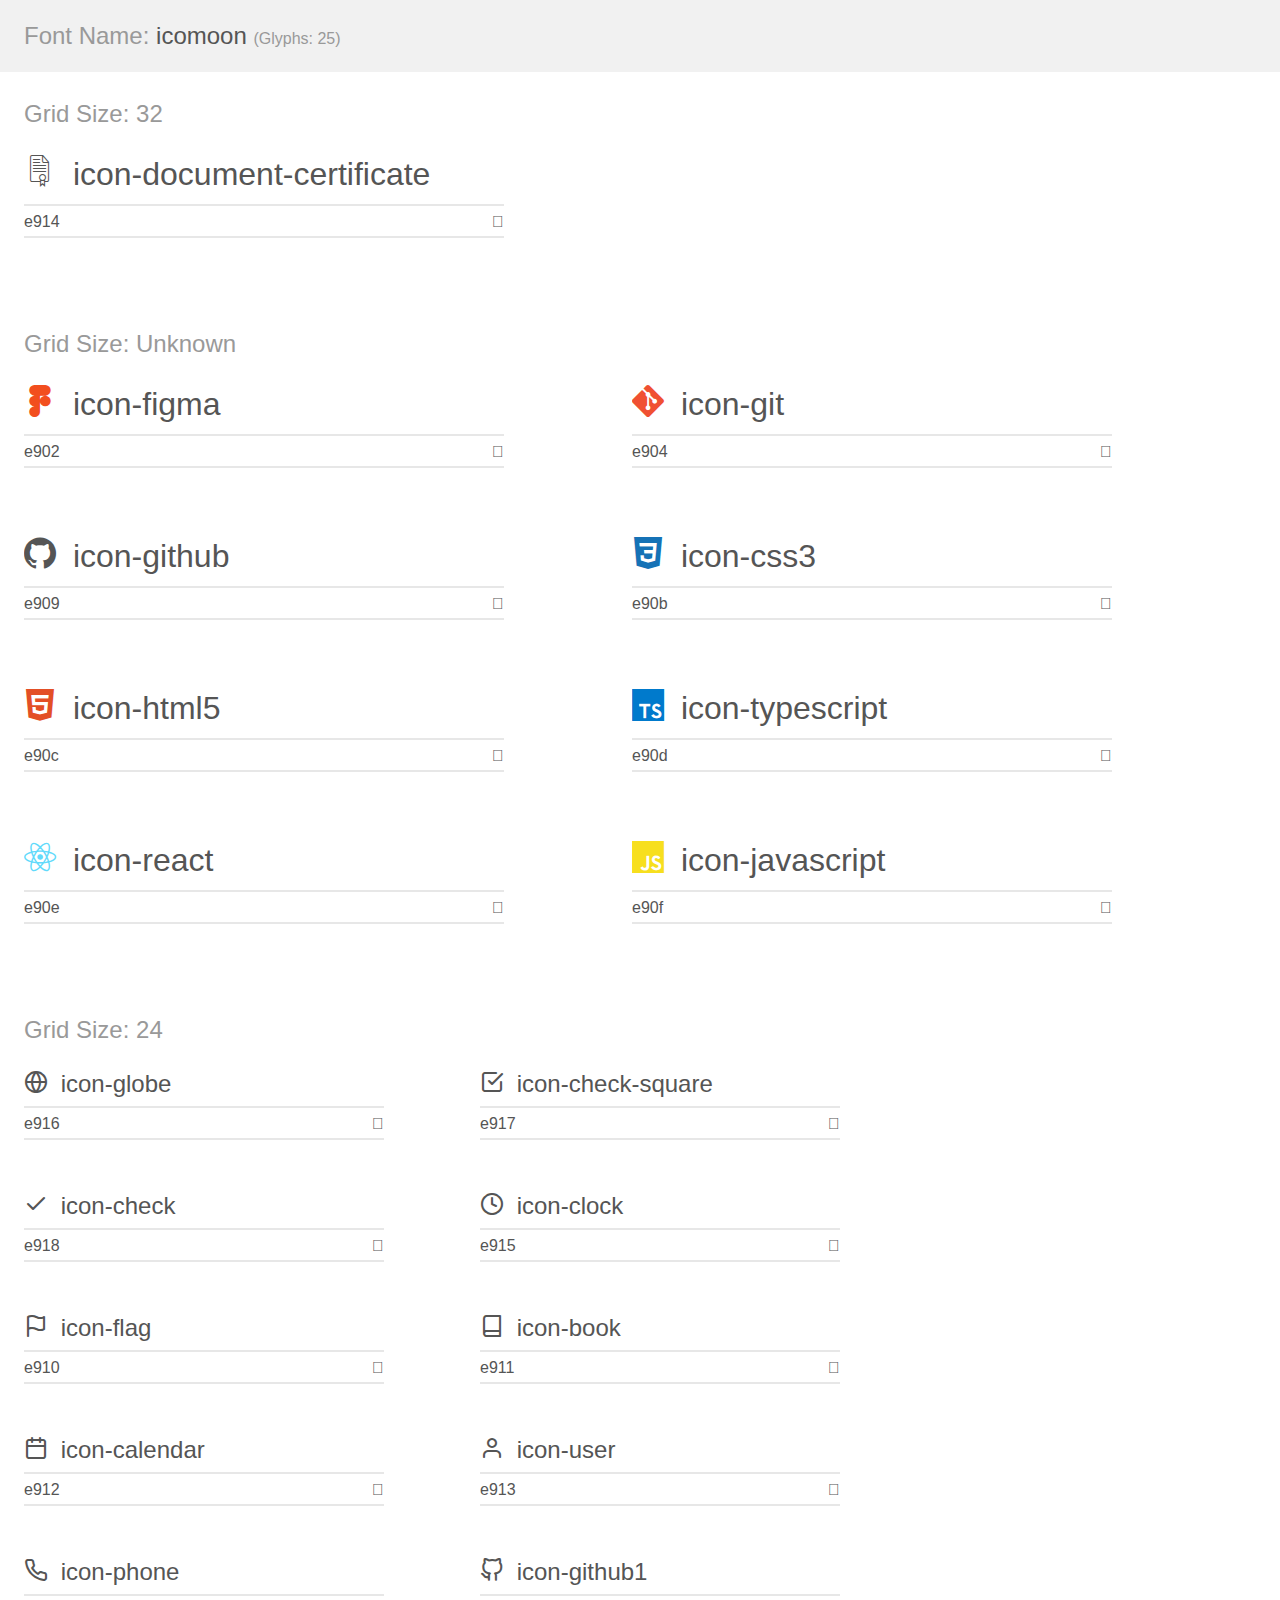
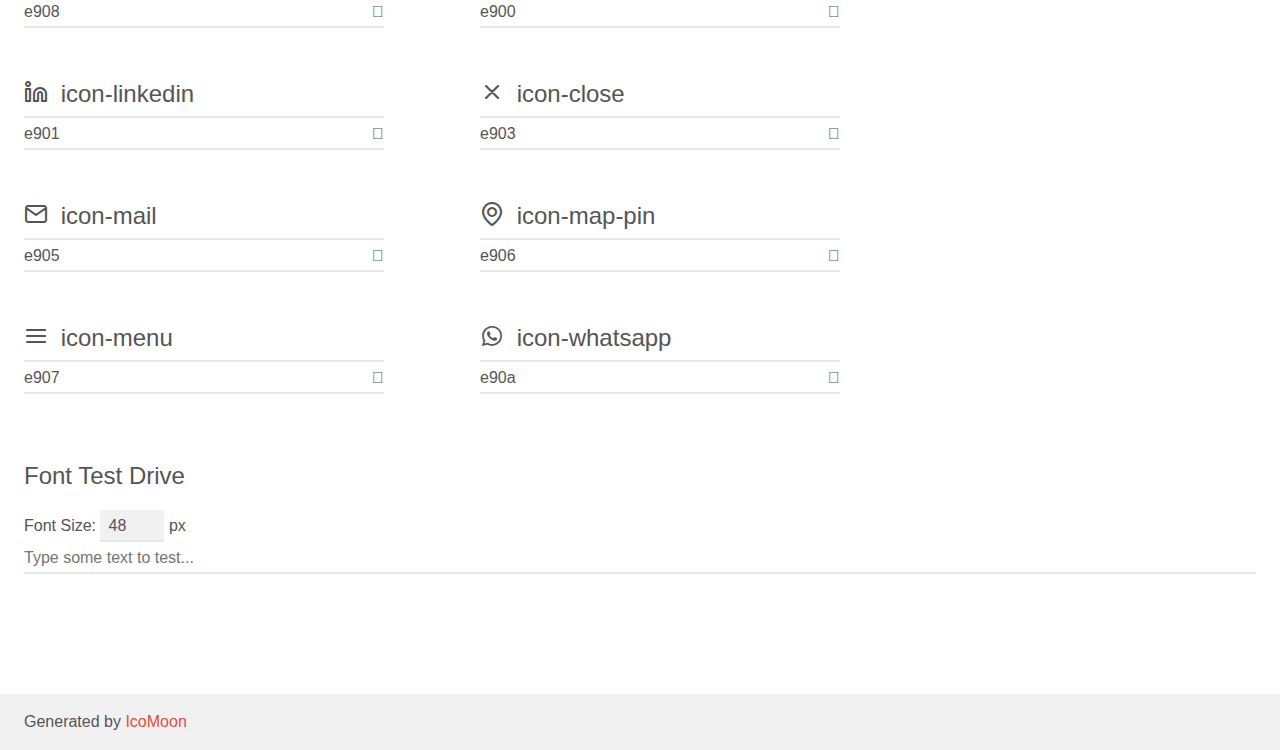
==== assets/icomoon/demo.html @ 7337ae3c "navbar check, about check, skills check, education check" ====
<!doctype html>
<html>
<head>
    <meta charset="utf-8">
    <title>IcoMoon Demo</title>
    <meta name="description" content="An Icon Font Generated By IcoMoon.io">
    <meta name="viewport" content="width=device-width, initial-scale=1">
    <link rel="stylesheet" href="demo-files/demo.css">
    <link rel="stylesheet" href="style.css"></head>
<body>
    <div class="bgc1 clearfix">
        <h1 class="mhmm mvm"><span class="fgc1">Font Name:</span> icomoon <small class="fgc1">(Glyphs:&nbsp;25)</small></h1>
    </div>
    <div class="clearfix mhl ptl">
        <h1 class="mvm mtn fgc1">Grid Size: 32</h1>
        <div class="glyph fs1">
            <div class="clearfix bshadow0 pbs">
                <span class="icon-document-certificate"></span>
                <span class="mls"> icon-document-certificate</span>
            </div>
            <fieldset class="fs0 size1of1 clearfix hidden-false">
                <input type="text" readonly value="e914" class="unit size1of2" />
                <input type="text" maxlength="1" readonly value="&#xe914;" class="unitRight size1of2 talign-right" />
            </fieldset>
            <div class="fs0 bshadow0 clearfix hidden-true">
                <span class="unit pvs fgc1">liga: </span>
                <input type="text" readonly value="" class="liga unitRight" />
            </div>
        </div>
    </div>
    <div class="clearfix mhl ptl">
        <h1 class="mvm mtn fgc1">Grid Size: Unknown</h1>
        <div class="glyph fs2">
            <div class="clearfix bshadow0 pbs">
                <span class="icon-figma"></span>
                <span class="mls"> icon-figma</span>
            </div>
            <fieldset class="fs0 size1of1 clearfix hidden-false">
                <input type="text" readonly value="e902" class="unit size1of2" />
                <input type="text" maxlength="1" readonly value="&#xe902;" class="unitRight size1of2 talign-right" />
            </fieldset>
            <div class="fs0 bshadow0 clearfix hidden-true">
                <span class="unit pvs fgc1">liga: </span>
                <input type="text" readonly value="" class="liga unitRight" />
            </div>
        </div>
        <div class="glyph fs2">
            <div class="clearfix bshadow0 pbs">
                <span class="icon-git"></span>
                <span class="mls"> icon-git</span>
            </div>
            <fieldset class="fs0 size1of1 clearfix hidden-false">
                <input type="text" readonly value="e904" class="unit size1of2" />
                <input type="text" maxlength="1" readonly value="&#xe904;" class="unitRight size1of2 talign-right" />
            </fieldset>
            <div class="fs0 bshadow0 clearfix hidden-true">
                <span class="unit pvs fgc1">liga: </span>
                <input type="text" readonly value="" class="liga unitRight" />
            </div>
        </div>
        <div class="glyph fs2">
            <div class="clearfix bshadow0 pbs">
                <span class="icon-github"></span>
                <span class="mls"> icon-github</span>
            </div>
            <fieldset class="fs0 size1of1 clearfix hidden-false">
                <input type="text" readonly value="e909" class="unit size1of2" />
                <input type="text" maxlength="1" readonly value="&#xe909;" class="unitRight size1of2 talign-right" />
            </fieldset>
            <div class="fs0 bshadow0 clearfix hidden-true">
                <span class="unit pvs fgc1">liga: </span>
                <input type="text" readonly value="" class="liga unitRight" />
            </div>
        </div>
        <div class="glyph fs2">
            <div class="clearfix bshadow0 pbs">
                <span class="icon-css3"></span>
                <span class="mls"> icon-css3</span>
            </div>
            <fieldset class="fs0 size1of1 clearfix hidden-false">
                <input type="text" readonly value="e90b" class="unit size1of2" />
                <input type="text" maxlength="1" readonly value="&#xe90b;" class="unitRight size1of2 talign-right" />
            </fieldset>
            <div class="fs0 bshadow0 clearfix hidden-true">
                <span class="unit pvs fgc1">liga: </span>
                <input type="text" readonly value="" class="liga unitRight" />
            </div>
        </div>
        <div class="glyph fs2">
            <div class="clearfix bshadow0 pbs">
                <span class="icon-html5"></span>
                <span class="mls"> icon-html5</span>
            </div>
            <fieldset class="fs0 size1of1 clearfix hidden-false">
                <input type="text" readonly value="e90c" class="unit size1of2" />
                <input type="text" maxlength="1" readonly value="&#xe90c;" class="unitRight size1of2 talign-right" />
            </fieldset>
            <div class="fs0 bshadow0 clearfix hidden-true">
                <span class="unit pvs fgc1">liga: </span>
                <input type="text" readonly value="" class="liga unitRight" />
            </div>
        </div>
        <div class="glyph fs2">
            <div class="clearfix bshadow0 pbs">
                <span class="icon-typescript"></span>
                <span class="mls"> icon-typescript</span>
            </div>
            <fieldset class="fs0 size1of1 clearfix hidden-false">
                <input type="text" readonly value="e90d" class="unit size1of2" />
                <input type="text" maxlength="1" readonly value="&#xe90d;" class="unitRight size1of2 talign-right" />
            </fieldset>
            <div class="fs0 bshadow0 clearfix hidden-true">
                <span class="unit pvs fgc1">liga: </span>
                <input type="text" readonly value="" class="liga unitRight" />
            </div>
        </div>
        <div class="glyph fs2">
            <div class="clearfix bshadow0 pbs">
                <span class="icon-react"></span>
                <span class="mls"> icon-react</span>
            </div>
            <fieldset class="fs0 size1of1 clearfix hidden-false">
                <input type="text" readonly value="e90e" class="unit size1of2" />
                <input type="text" maxlength="1" readonly value="&#xe90e;" class="unitRight size1of2 talign-right" />
            </fieldset>
            <div class="fs0 bshadow0 clearfix hidden-true">
                <span class="unit pvs fgc1">liga: </span>
                <input type="text" readonly value="" class="liga unitRight" />
            </div>
        </div>
        <div class="glyph fs2">
            <div class="clearfix bshadow0 pbs">
                <span class="icon-javascript"></span>
                <span class="mls"> icon-javascript</span>
            </div>
            <fieldset class="fs0 size1of1 clearfix hidden-false">
                <input type="text" readonly value="e90f" class="unit size1of2" />
                <input type="text" maxlength="1" readonly value="&#xe90f;" class="unitRight size1of2 talign-right" />
            </fieldset>
            <div class="fs0 bshadow0 clearfix hidden-true">
                <span class="unit pvs fgc1">liga: </span>
                <input type="text" readonly value="" class="liga unitRight" />
            </div>
        </div>
    </div>
    <div class="clearfix mhl ptl">
        <h1 class="mvm mtn fgc1">Grid Size: 24</h1>
        <div class="glyph fs3">
            <div class="clearfix bshadow0 pbs">
                <span class="icon-globe"></span>
                <span class="mls"> icon-globe</span>
            </div>
            <fieldset class="fs0 size1of1 clearfix hidden-false">
                <input type="text" readonly value="e916" class="unit size1of2" />
                <input type="text" maxlength="1" readonly value="&#xe916;" class="unitRight size1of2 talign-right" />
            </fieldset>
            <div class="fs0 bshadow0 clearfix hidden-true">
                <span class="unit pvs fgc1">liga: </span>
                <input type="text" readonly value="" class="liga unitRight" />
            </div>
        </div>
        <div class="glyph fs3">
            <div class="clearfix bshadow0 pbs">
                <span class="icon-check-square"></span>
                <span class="mls"> icon-check-square</span>
            </div>
            <fieldset class="fs0 size1of1 clearfix hidden-false">
                <input type="text" readonly value="e917" class="unit size1of2" />
                <input type="text" maxlength="1" readonly value="&#xe917;" class="unitRight size1of2 talign-right" />
            </fieldset>
            <div class="fs0 bshadow0 clearfix hidden-true">
                <span class="unit pvs fgc1">liga: </span>
                <input type="text" readonly value="" class="liga unitRight" />
            </div>
        </div>
        <div class="glyph fs3">
            <div class="clearfix bshadow0 pbs">
                <span class="icon-check"></span>
                <span class="mls"> icon-check</span>
            </div>
            <fieldset class="fs0 size1of1 clearfix hidden-false">
                <input type="text" readonly value="e918" class="unit size1of2" />
                <input type="text" maxlength="1" readonly value="&#xe918;" class="unitRight size1of2 talign-right" />
            </fieldset>
            <div class="fs0 bshadow0 clearfix hidden-true">
                <span class="unit pvs fgc1">liga: </span>
                <input type="text" readonly value="" class="liga unitRight" />
            </div>
        </div>
        <div class="glyph fs3">
            <div class="clearfix bshadow0 pbs">
                <span class="icon-clock"></span>
                <span class="mls"> icon-clock</span>
            </div>
            <fieldset class="fs0 size1of1 clearfix hidden-false">
                <input type="text" readonly value="e915" class="unit size1of2" />
                <input type="text" maxlength="1" readonly value="&#xe915;" class="unitRight size1of2 talign-right" />
            </fieldset>
            <div class="fs0 bshadow0 clearfix hidden-true">
                <span class="unit pvs fgc1">liga: </span>
                <input type="text" readonly value="" class="liga unitRight" />
            </div>
        </div>
        <div class="glyph fs3">
            <div class="clearfix bshadow0 pbs">
                <span class="icon-flag"></span>
                <span class="mls"> icon-flag</span>
            </div>
            <fieldset class="fs0 size1of1 clearfix hidden-false">
                <input type="text" readonly value="e910" class="unit size1of2" />
                <input type="text" maxlength="1" readonly value="&#xe910;" class="unitRight size1of2 talign-right" />
            </fieldset>
            <div class="fs0 bshadow0 clearfix hidden-true">
                <span class="unit pvs fgc1">liga: </span>
                <input type="text" readonly value="" class="liga unitRight" />
            </div>
        </div>
        <div class="glyph fs3">
            <div class="clearfix bshadow0 pbs">
                <span class="icon-book"></span>
                <span class="mls"> icon-book</span>
            </div>
            <fieldset class="fs0 size1of1 clearfix hidden-false">
                <input type="text" readonly value="e911" class="unit size1of2" />
                <input type="text" maxlength="1" readonly value="&#xe911;" class="unitRight size1of2 talign-right" />
            </fieldset>
            <div class="fs0 bshadow0 clearfix hidden-true">
                <span class="unit pvs fgc1">liga: </span>
                <input type="text" readonly value="" class="liga unitRight" />
            </div>
        </div>
        <div class="glyph fs3">
            <div class="clearfix bshadow0 pbs">
                <span class="icon-calendar"></span>
                <span class="mls"> icon-calendar</span>
            </div>
            <fieldset class="fs0 size1of1 clearfix hidden-false">
                <input type="text" readonly value="e912" class="unit size1of2" />
                <input type="text" maxlength="1" readonly value="&#xe912;" class="unitRight size1of2 talign-right" />
            </fieldset>
            <div class="fs0 bshadow0 clearfix hidden-true">
                <span class="unit pvs fgc1">liga: </span>
                <input type="text" readonly value="" class="liga unitRight" />
            </div>
        </div>
        <div class="glyph fs3">
            <div class="clearfix bshadow0 pbs">
                <span class="icon-user"></span>
                <span class="mls"> icon-user</span>
            </div>
            <fieldset class="fs0 size1of1 clearfix hidden-false">
                <input type="text" readonly value="e913" class="unit size1of2" />
                <input type="text" maxlength="1" readonly value="&#xe913;" class="unitRight size1of2 talign-right" />
            </fieldset>
            <div class="fs0 bshadow0 clearfix hidden-true">
                <span class="unit pvs fgc1">liga: </span>
                <input type="text" readonly value="" class="liga unitRight" />
            </div>
        </div>
        <div class="glyph fs3">
            <div class="clearfix bshadow0 pbs">
                <span class="icon-phone"></span>
                <span class="mls"> icon-phone</span>
            </div>
            <fieldset class="fs0 size1of1 clearfix hidden-false">
                <input type="text" readonly value="e908" class="unit size1of2" />
                <input type="text" maxlength="1" readonly value="&#xe908;" class="unitRight size1of2 talign-right" />
            </fieldset>
            <div class="fs0 bshadow0 clearfix hidden-true">
                <span class="unit pvs fgc1">liga: </span>
                <input type="text" readonly value="" class="liga unitRight" />
            </div>
        </div>
        <div class="glyph fs3">
            <div class="clearfix bshadow0 pbs">
                <span class="icon-github1"></span>
                <span class="mls"> icon-github1</span>
            </div>
            <fieldset class="fs0 size1of1 clearfix hidden-false">
                <input type="text" readonly value="e900" class="unit size1of2" />
                <input type="text" maxlength="1" readonly value="&#xe900;" class="unitRight size1of2 talign-right" />
            </fieldset>
            <div class="fs0 bshadow0 clearfix hidden-true">
                <span class="unit pvs fgc1">liga: </span>
                <input type="text" readonly value="" class="liga unitRight" />
            </div>
        </div>
        <div class="glyph fs3">
            <div class="clearfix bshadow0 pbs">
                <span class="icon-linkedin"></span>
                <span class="mls"> icon-linkedin</span>
            </div>
            <fieldset class="fs0 size1of1 clearfix hidden-false">
                <input type="text" readonly value="e901" class="unit size1of2" />
                <input type="text" maxlength="1" readonly value="&#xe901;" class="unitRight size1of2 talign-right" />
            </fieldset>
            <div class="fs0 bshadow0 clearfix hidden-true">
                <span class="unit pvs fgc1">liga: </span>
                <input type="text" readonly value="" class="liga unitRight" />
            </div>
        </div>
        <div class="glyph fs3">
            <div class="clearfix bshadow0 pbs">
                <span class="icon-close"></span>
                <span class="mls"> icon-close</span>
            </div>
            <fieldset class="fs0 size1of1 clearfix hidden-false">
                <input type="text" readonly value="e903" class="unit size1of2" />
                <input type="text" maxlength="1" readonly value="&#xe903;" class="unitRight size1of2 talign-right" />
            </fieldset>
            <div class="fs0 bshadow0 clearfix hidden-true">
                <span class="unit pvs fgc1">liga: </span>
                <input type="text" readonly value="" class="liga unitRight" />
            </div>
        </div>
        <div class="glyph fs3">
            <div class="clearfix bshadow0 pbs">
                <span class="icon-mail"></span>
                <span class="mls"> icon-mail</span>
            </div>
            <fieldset class="fs0 size1of1 clearfix hidden-false">
                <input type="text" readonly value="e905" class="unit size1of2" />
                <input type="text" maxlength="1" readonly value="&#xe905;" class="unitRight size1of2 talign-right" />
            </fieldset>
            <div class="fs0 bshadow0 clearfix hidden-true">
                <span class="unit pvs fgc1">liga: </span>
                <input type="text" readonly value="" class="liga unitRight" />
            </div>
        </div>
        <div class="glyph fs3">
            <div class="clearfix bshadow0 pbs">
                <span class="icon-map-pin"></span>
                <span class="mls"> icon-map-pin</span>
            </div>
            <fieldset class="fs0 size1of1 clearfix hidden-false">
                <input type="text" readonly value="e906" class="unit size1of2" />
                <input type="text" maxlength="1" readonly value="&#xe906;" class="unitRight size1of2 talign-right" />
            </fieldset>
            <div class="fs0 bshadow0 clearfix hidden-true">
                <span class="unit pvs fgc1">liga: </span>
                <input type="text" readonly value="" class="liga unitRight" />
            </div>
        </div>
        <div class="glyph fs3">
            <div class="clearfix bshadow0 pbs">
                <span class="icon-menu"></span>
                <span class="mls"> icon-menu</span>
            </div>
            <fieldset class="fs0 size1of1 clearfix hidden-false">
                <input type="text" readonly value="e907" class="unit size1of2" />
                <input type="text" maxlength="1" readonly value="&#xe907;" class="unitRight size1of2 talign-right" />
            </fieldset>
            <div class="fs0 bshadow0 clearfix hidden-true">
                <span class="unit pvs fgc1">liga: </span>
                <input type="text" readonly value="" class="liga unitRight" />
            </div>
        </div>
        <div class="glyph fs3">
            <div class="clearfix bshadow0 pbs">
                <span class="icon-whatsapp"></span>
                <span class="mls"> icon-whatsapp</span>
            </div>
            <fieldset class="fs0 size1of1 clearfix hidden-false">
                <input type="text" readonly value="e90a" class="unit size1of2" />
                <input type="text" maxlength="1" readonly value="&#xe90a;" class="unitRight size1of2 talign-right" />
            </fieldset>
            <div class="fs0 bshadow0 clearfix hidden-true">
                <span class="unit pvs fgc1">liga: </span>
                <input type="text" readonly value="" class="liga unitRight" />
            </div>
        </div>
    </div>

    <!--[if gt IE 8]><!-->
    <div class="mhl clearfix mbl">
        <h1>Font Test Drive</h1>
        <label>
            Font Size: <input id="fontSize" type="number" class="textbox0 mbm"
            min="8" value="48" />
            px
        </label>
        <input id="testText" type="text" class="phl size1of1 mvl"
        placeholder="Type some text to test..." value=""/>
        <div id="testDrive" class="icon-" style="font-family: icomoon">&nbsp;
        </div>
    </div>
    <!--<![endif]-->
    <div class="bgc1 clearfix">
        <p class="mhl">Generated by <a href="https://icomoon.io/app">IcoMoon</a></p>
    </div>

    <script src="demo-files/demo.js"></script>
</body>
</html>
---- assets/icomoon/demo-files/demo.css ----
body {
  padding: 0;
  margin: 0;
  font-family: sans-serif;
  font-size: 1em;
  line-height: 1.5;
  color: #555;
  background: #fff;
}
h1 {
  font-size: 1.5em;
  font-weight: normal;
}
small {
  font-size: .66666667em;
}
a {
  color: #e74c3c;
  text-decoration: none;
}
a:hover, a:focus {
  box-shadow: 0 1px #e74c3c;
}
.bshadow0, input {
  box-shadow: inset 0 -2px #e7e7e7;
}
input:hover {
  box-shadow: inset 0 -2px #ccc;
}
input, fieldset {
  font-family: sans-serif;
  font-size: 1em;
  margin: 0;
  padding: 0;
  border: 0;
}
input {
  color: inherit;
  line-height: 1.5;
  height: 1.5em;
  padding: .25em 0;
}
input:focus {
  outline: none;
  box-shadow: inset 0 -2px #449fdb;
}
.glyph {
  font-size: 16px;
  width: 15em;
  padding-bottom: 1em;
  margin-right: 4em;
  margin-bottom: 1em;
  float: left;
  overflow: hidden;
}
.liga {
  width: 80%;
  width: calc(100% - 2.5em);
}
.talign-right {
  text-align: right;
}
.talign-center {
  text-align: center;
}
.bgc1 {
  background: #f1f1f1;
}
.fgc1 {
  color: #999;
}
.fgc0 {
  color: #000;
}
p {
  margin-top: 1em;
  margin-bottom: 1em;
}
.mvm {
  margin-top: .75em;
  margin-bottom: .75em;
}
.mtn {
  margin-top: 0;
}
.mtl, .mal {
  margin-top: 1.5em;
}
.mbl, .mal {
  margin-bottom: 1.5em;
}
.mal, .mhl {
  margin-left: 1.5em;
  margin-right: 1.5em;
}
.mhmm {
  margin-left: 1em;
  margin-right: 1em;
}
.mls {
  margin-left: .25em;
}
.ptl {
  padding-top: 1.5em;
}
.pbs, .pvs {
  padding-bottom: .25em;
}
.pvs, .pts {
  padding-top: .25em;
}
.unit {
  float: left;
}
.unitRight {
  float: right;
}
.size1of2 {
  width: 50%;
}
.size1of1 {
  width: 100%;
}
.clearfix:before, .clearfix:after {
  content: " ";
  display: table;
}
.clearfix:after {
  clear: both;
}
.hidden-true {
  display: none;
}
.textbox0 {
  width: 3em;
  background: #f1f1f1;
  padding: .25em .5em;
  line-height: 1.5;
  height: 1.5em;
}
#testDrive {
  display: block;
  padding-top: 24px;
  line-height: 1.5;
}
.fs0 {
  font-size: 16px;
}
.fs1 {
  font-size: 32px;
}
.fs2 {
  font-size: 32px;
}
.fs3 {
  font-size: 24px;
}
---- assets/icomoon/style.css ----
@font-face {
  font-family: 'icomoon';
  src:  url('fonts/icomoon.eot?nfd5xx');
  src:  url('fonts/icomoon.eot?nfd5xx#iefix') format('embedded-opentype'),
    url('fonts/icomoon.ttf?nfd5xx') format('truetype'),
    url('fonts/icomoon.woff?nfd5xx') format('woff'),
    url('fonts/icomoon.svg?nfd5xx#icomoon') format('svg');
  font-weight: normal;
  font-style: normal;
  font-display: block;
}

[class^="icon-"], [class*=" icon-"] {
  /* use !important to prevent issues with browser extensions that change fonts */
  font-family: 'icomoon' !important;
  speak: never;
  font-style: normal;
  font-weight: normal;
  font-variant: normal;
  text-transform: none;
  line-height: 1;

  /* Better Font Rendering =========== */
  -webkit-font-smoothing: antialiased;
  -moz-osx-font-smoothing: grayscale;
}

.icon-document-certificate:before {
  content: "\e914";
}
.icon-figma:before {
  content: "\e902";
  color: #f24e1e;
}
.icon-git:before {
  content: "\e904";
  color: #f05032;
}
.icon-github:before {
  content: "\e909";
}
.icon-css3:before {
  content: "\e90b";
  color: #1572b6;
}
.icon-html5:before {
  content: "\e90c";
  color: #e34f26;
}
.icon-typescript:before {
  content: "\e90d";
  color: #007acc;
}
.icon-react:before {
  content: "\e90e";
  color: #61dafb;
}
.icon-javascript:before {
  content: "\e90f";
  color: #f7df1e;
}
.icon-globe:before {
  content: "\e916";
}
.icon-check-square:before {
  content: "\e917";
}
.icon-check:before {
  content: "\e918";
}
.icon-clock:before {
  content: "\e915";
}
.icon-flag:before {
  content: "\e910";
}
.icon-book:before {
  content: "\e911";
}
.icon-calendar:before {
  content: "\e912";
}
.icon-user:before {
  content: "\e913";
}
.icon-phone:before {
  content: "\e908";
}
.icon-github1:before {
  content: "\e900";
}
.icon-linkedin:before {
  content: "\e901";
}
.icon-close:before {
  content: "\e903";
}
.icon-mail:before {
  content: "\e905";
}
.icon-map-pin:before {
  content: "\e906";
}
.icon-menu:before {
  content: "\e907";
}
.icon-whatsapp:before {
  content: "\e90a";
}
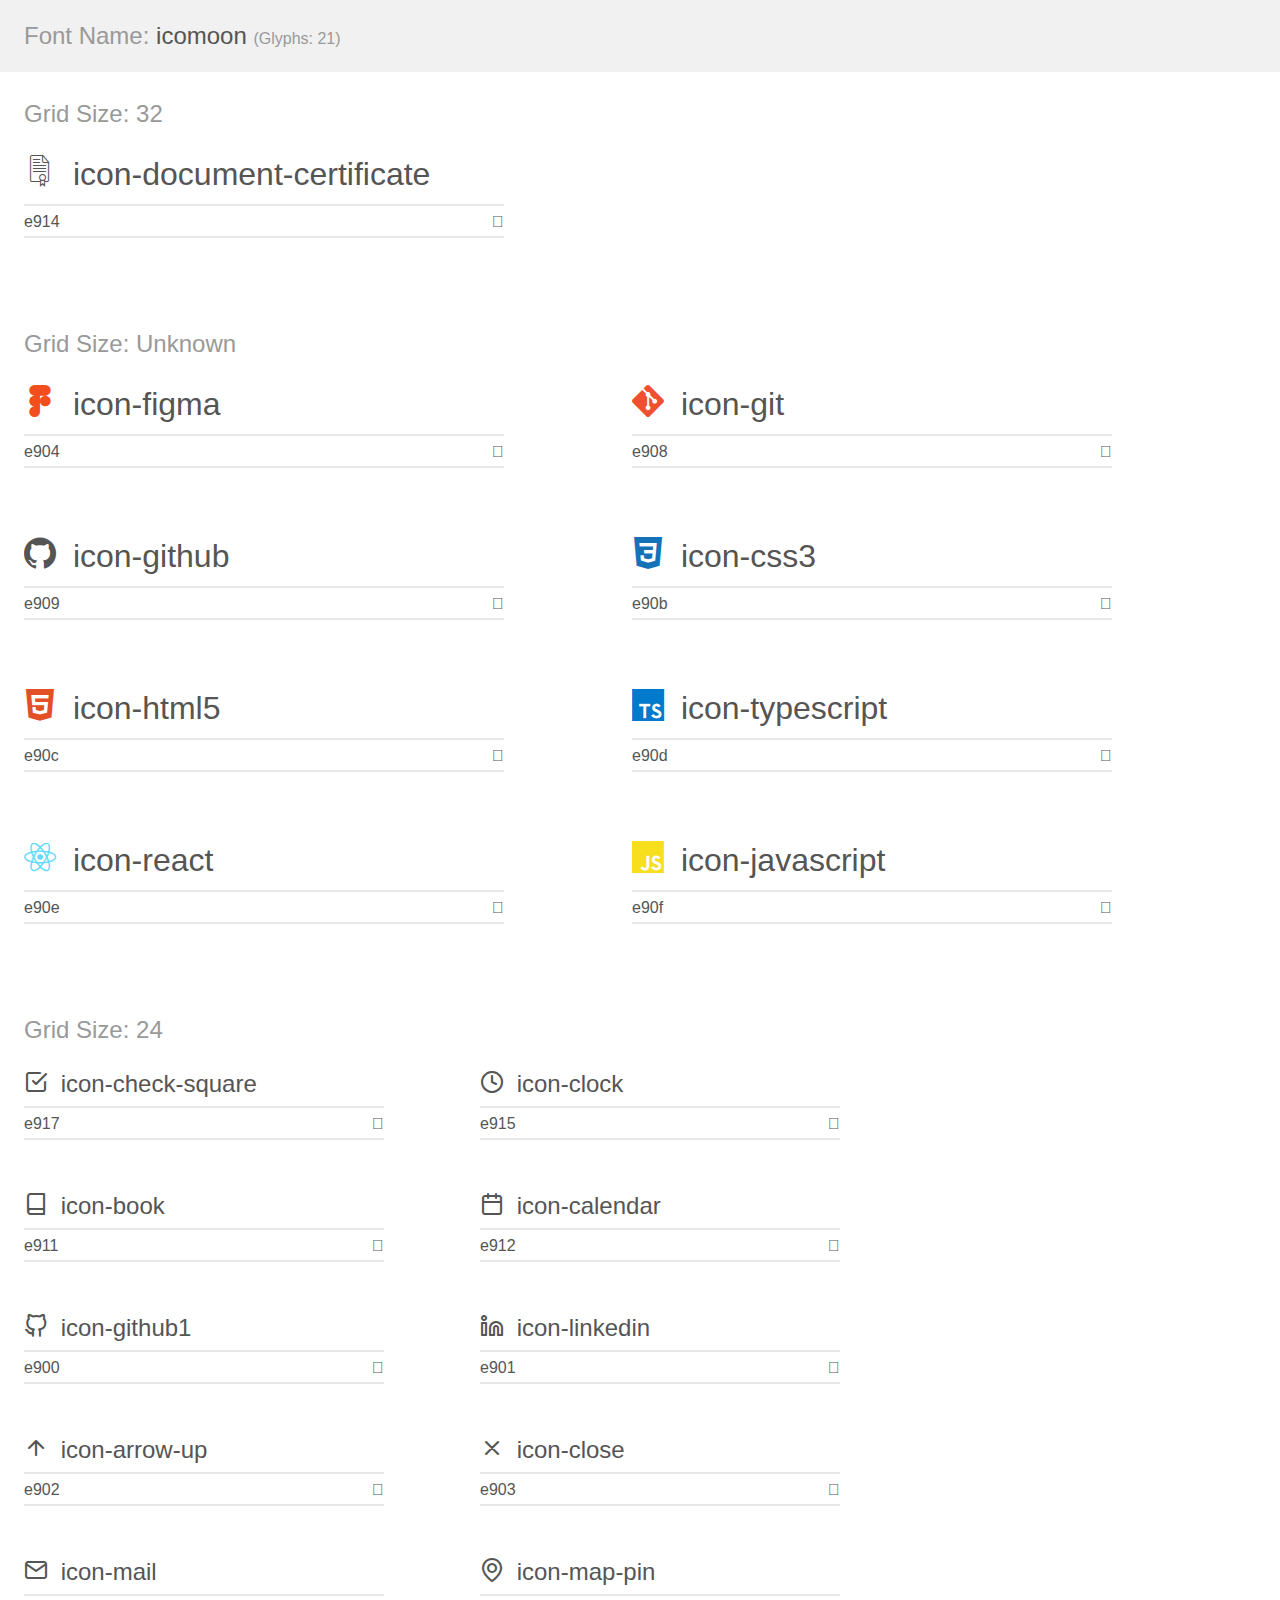
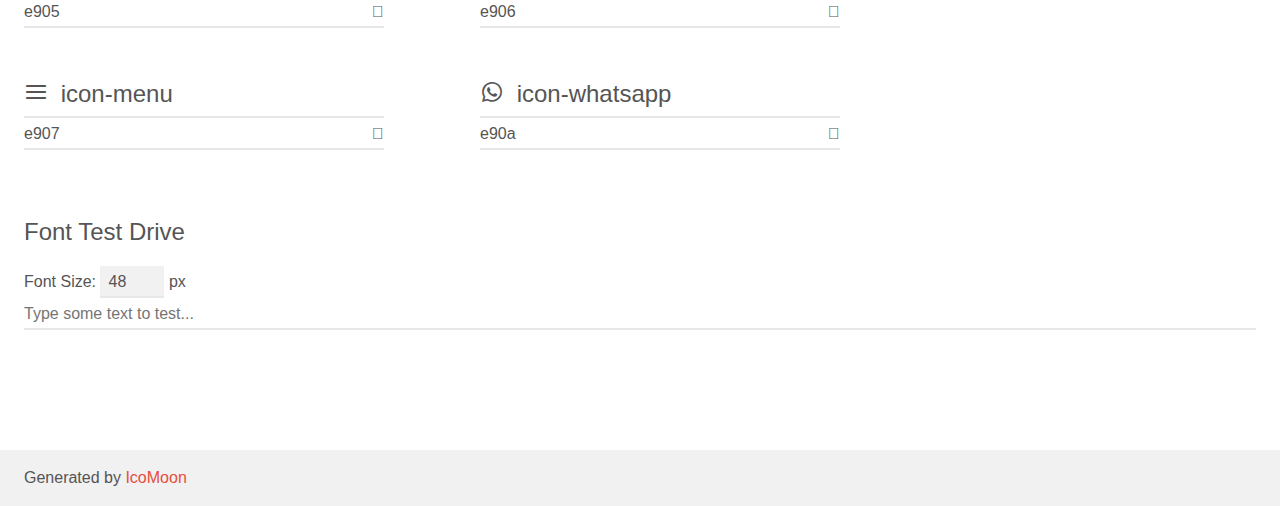
==== commit c7891620: "mobile finalizado *" ====
--- a/assets/icomoon/demo.html
+++ b/assets/icomoon/demo.html
@@ -9,7 +9,7 @@
     <link rel="stylesheet" href="style.css"></head>
 <body>
     <div class="bgc1 clearfix">
-        <h1 class="mhmm mvm"><span class="fgc1">Font Name:</span> icomoon <small class="fgc1">(Glyphs:&nbsp;25)</small></h1>
+        <h1 class="mhmm mvm"><span class="fgc1">Font Name:</span> icomoon <small class="fgc1">(Glyphs:&nbsp;21)</small></h1>
     </div>
     <div class="clearfix mhl ptl">
         <h1 class="mvm mtn fgc1">Grid Size: 32</h1>
@@ -36,263 +36,207 @@
                 <span class="mls"> icon-figma</span>
             </div>
             <fieldset class="fs0 size1of1 clearfix hidden-false">
+                <input type="text" readonly value="e904" class="unit size1of2" />
+                <input type="text" maxlength="1" readonly value="&#xe904;" class="unitRight size1of2 talign-right" />
+            </fieldset>
+            <div class="fs0 bshadow0 clearfix hidden-true">
+                <span class="unit pvs fgc1">liga: </span>
+                <input type="text" readonly value="" class="liga unitRight" />
+            </div>
+        </div>
+        <div class="glyph fs2">
+            <div class="clearfix bshadow0 pbs">
+                <span class="icon-git"></span>
+                <span class="mls"> icon-git</span>
+            </div>
+            <fieldset class="fs0 size1of1 clearfix hidden-false">
+                <input type="text" readonly value="e908" class="unit size1of2" />
+                <input type="text" maxlength="1" readonly value="&#xe908;" class="unitRight size1of2 talign-right" />
+            </fieldset>
+            <div class="fs0 bshadow0 clearfix hidden-true">
+                <span class="unit pvs fgc1">liga: </span>
+                <input type="text" readonly value="" class="liga unitRight" />
+            </div>
+        </div>
+        <div class="glyph fs2">
+            <div class="clearfix bshadow0 pbs">
+                <span class="icon-github"></span>
+                <span class="mls"> icon-github</span>
+            </div>
+            <fieldset class="fs0 size1of1 clearfix hidden-false">
+                <input type="text" readonly value="e909" class="unit size1of2" />
+                <input type="text" maxlength="1" readonly value="&#xe909;" class="unitRight size1of2 talign-right" />
+            </fieldset>
+            <div class="fs0 bshadow0 clearfix hidden-true">
+                <span class="unit pvs fgc1">liga: </span>
+                <input type="text" readonly value="" class="liga unitRight" />
+            </div>
+        </div>
+        <div class="glyph fs2">
+            <div class="clearfix bshadow0 pbs">
+                <span class="icon-css3"></span>
+                <span class="mls"> icon-css3</span>
+            </div>
+            <fieldset class="fs0 size1of1 clearfix hidden-false">
+                <input type="text" readonly value="e90b" class="unit size1of2" />
+                <input type="text" maxlength="1" readonly value="&#xe90b;" class="unitRight size1of2 talign-right" />
+            </fieldset>
+            <div class="fs0 bshadow0 clearfix hidden-true">
+                <span class="unit pvs fgc1">liga: </span>
+                <input type="text" readonly value="" class="liga unitRight" />
+            </div>
+        </div>
+        <div class="glyph fs2">
+            <div class="clearfix bshadow0 pbs">
+                <span class="icon-html5"></span>
+                <span class="mls"> icon-html5</span>
+            </div>
+            <fieldset class="fs0 size1of1 clearfix hidden-false">
+                <input type="text" readonly value="e90c" class="unit size1of2" />
+                <input type="text" maxlength="1" readonly value="&#xe90c;" class="unitRight size1of2 talign-right" />
+            </fieldset>
+            <div class="fs0 bshadow0 clearfix hidden-true">
+                <span class="unit pvs fgc1">liga: </span>
+                <input type="text" readonly value="" class="liga unitRight" />
+            </div>
+        </div>
+        <div class="glyph fs2">
+            <div class="clearfix bshadow0 pbs">
+                <span class="icon-typescript"></span>
+                <span class="mls"> icon-typescript</span>
+            </div>
+            <fieldset class="fs0 size1of1 clearfix hidden-false">
+                <input type="text" readonly value="e90d" class="unit size1of2" />
+                <input type="text" maxlength="1" readonly value="&#xe90d;" class="unitRight size1of2 talign-right" />
+            </fieldset>
+            <div class="fs0 bshadow0 clearfix hidden-true">
+                <span class="unit pvs fgc1">liga: </span>
+                <input type="text" readonly value="" class="liga unitRight" />
+            </div>
+        </div>
+        <div class="glyph fs2">
+            <div class="clearfix bshadow0 pbs">
+                <span class="icon-react"></span>
+                <span class="mls"> icon-react</span>
+            </div>
+            <fieldset class="fs0 size1of1 clearfix hidden-false">
+                <input type="text" readonly value="e90e" class="unit size1of2" />
+                <input type="text" maxlength="1" readonly value="&#xe90e;" class="unitRight size1of2 talign-right" />
+            </fieldset>
+            <div class="fs0 bshadow0 clearfix hidden-true">
+                <span class="unit pvs fgc1">liga: </span>
+                <input type="text" readonly value="" class="liga unitRight" />
+            </div>
+        </div>
+        <div class="glyph fs2">
+            <div class="clearfix bshadow0 pbs">
+                <span class="icon-javascript"></span>
+                <span class="mls"> icon-javascript</span>
+            </div>
+            <fieldset class="fs0 size1of1 clearfix hidden-false">
+                <input type="text" readonly value="e90f" class="unit size1of2" />
+                <input type="text" maxlength="1" readonly value="&#xe90f;" class="unitRight size1of2 talign-right" />
+            </fieldset>
+            <div class="fs0 bshadow0 clearfix hidden-true">
+                <span class="unit pvs fgc1">liga: </span>
+                <input type="text" readonly value="" class="liga unitRight" />
+            </div>
+        </div>
+    </div>
+    <div class="clearfix mhl ptl">
+        <h1 class="mvm mtn fgc1">Grid Size: 24</h1>
+        <div class="glyph fs3">
+            <div class="clearfix bshadow0 pbs">
+                <span class="icon-check-square"></span>
+                <span class="mls"> icon-check-square</span>
+            </div>
+            <fieldset class="fs0 size1of1 clearfix hidden-false">
+                <input type="text" readonly value="e917" class="unit size1of2" />
+                <input type="text" maxlength="1" readonly value="&#xe917;" class="unitRight size1of2 talign-right" />
+            </fieldset>
+            <div class="fs0 bshadow0 clearfix hidden-true">
+                <span class="unit pvs fgc1">liga: </span>
+                <input type="text" readonly value="" class="liga unitRight" />
+            </div>
+        </div>
+        <div class="glyph fs3">
+            <div class="clearfix bshadow0 pbs">
+                <span class="icon-clock"></span>
+                <span class="mls"> icon-clock</span>
+            </div>
+            <fieldset class="fs0 size1of1 clearfix hidden-false">
+                <input type="text" readonly value="e915" class="unit size1of2" />
+                <input type="text" maxlength="1" readonly value="&#xe915;" class="unitRight size1of2 talign-right" />
+            </fieldset>
+            <div class="fs0 bshadow0 clearfix hidden-true">
+                <span class="unit pvs fgc1">liga: </span>
+                <input type="text" readonly value="" class="liga unitRight" />
+            </div>
+        </div>
+        <div class="glyph fs3">
+            <div class="clearfix bshadow0 pbs">
+                <span class="icon-book"></span>
+                <span class="mls"> icon-book</span>
+            </div>
+            <fieldset class="fs0 size1of1 clearfix hidden-false">
+                <input type="text" readonly value="e911" class="unit size1of2" />
+                <input type="text" maxlength="1" readonly value="&#xe911;" class="unitRight size1of2 talign-right" />
+            </fieldset>
+            <div class="fs0 bshadow0 clearfix hidden-true">
+                <span class="unit pvs fgc1">liga: </span>
+                <input type="text" readonly value="" class="liga unitRight" />
+            </div>
+        </div>
+        <div class="glyph fs3">
+            <div class="clearfix bshadow0 pbs">
+                <span class="icon-calendar"></span>
+                <span class="mls"> icon-calendar</span>
+            </div>
+            <fieldset class="fs0 size1of1 clearfix hidden-false">
+                <input type="text" readonly value="e912" class="unit size1of2" />
+                <input type="text" maxlength="1" readonly value="&#xe912;" class="unitRight size1of2 talign-right" />
+            </fieldset>
+            <div class="fs0 bshadow0 clearfix hidden-true">
+                <span class="unit pvs fgc1">liga: </span>
+                <input type="text" readonly value="" class="liga unitRight" />
+            </div>
+        </div>
+        <div class="glyph fs3">
+            <div class="clearfix bshadow0 pbs">
+                <span class="icon-github1"></span>
+                <span class="mls"> icon-github1</span>
+            </div>
+            <fieldset class="fs0 size1of1 clearfix hidden-false">
+                <input type="text" readonly value="e900" class="unit size1of2" />
+                <input type="text" maxlength="1" readonly value="&#xe900;" class="unitRight size1of2 talign-right" />
+            </fieldset>
+            <div class="fs0 bshadow0 clearfix hidden-true">
+                <span class="unit pvs fgc1">liga: </span>
+                <input type="text" readonly value="" class="liga unitRight" />
+            </div>
+        </div>
+        <div class="glyph fs3">
+            <div class="clearfix bshadow0 pbs">
+                <span class="icon-linkedin"></span>
+                <span class="mls"> icon-linkedin</span>
+            </div>
+            <fieldset class="fs0 size1of1 clearfix hidden-false">
+                <input type="text" readonly value="e901" class="unit size1of2" />
+                <input type="text" maxlength="1" readonly value="&#xe901;" class="unitRight size1of2 talign-right" />
+            </fieldset>
+            <div class="fs0 bshadow0 clearfix hidden-true">
+                <span class="unit pvs fgc1">liga: </span>
+                <input type="text" readonly value="" class="liga unitRight" />
+            </div>
+        </div>
+        <div class="glyph fs3">
+            <div class="clearfix bshadow0 pbs">
+                <span class="icon-arrow-up"></span>
+                <span class="mls"> icon-arrow-up</span>
+            </div>
+            <fieldset class="fs0 size1of1 clearfix hidden-false">
                 <input type="text" readonly value="e902" class="unit size1of2" />
                 <input type="text" maxlength="1" readonly value="&#xe902;" class="unitRight size1of2 talign-right" />
-            </fieldset>
-            <div class="fs0 bshadow0 clearfix hidden-true">
-                <span class="unit pvs fgc1">liga: </span>
-                <input type="text" readonly value="" class="liga unitRight" />
-            </div>
-        </div>
-        <div class="glyph fs2">
-            <div class="clearfix bshadow0 pbs">
-                <span class="icon-git"></span>
-                <span class="mls"> icon-git</span>
-            </div>
-            <fieldset class="fs0 size1of1 clearfix hidden-false">
-                <input type="text" readonly value="e904" class="unit size1of2" />
-                <input type="text" maxlength="1" readonly value="&#xe904;" class="unitRight size1of2 talign-right" />
-            </fieldset>
-            <div class="fs0 bshadow0 clearfix hidden-true">
-                <span class="unit pvs fgc1">liga: </span>
-                <input type="text" readonly value="" class="liga unitRight" />
-            </div>
-        </div>
-        <div class="glyph fs2">
-            <div class="clearfix bshadow0 pbs">
-                <span class="icon-github"></span>
-                <span class="mls"> icon-github</span>
-            </div>
-            <fieldset class="fs0 size1of1 clearfix hidden-false">
-                <input type="text" readonly value="e909" class="unit size1of2" />
-                <input type="text" maxlength="1" readonly value="&#xe909;" class="unitRight size1of2 talign-right" />
-            </fieldset>
-            <div class="fs0 bshadow0 clearfix hidden-true">
-                <span class="unit pvs fgc1">liga: </span>
-                <input type="text" readonly value="" class="liga unitRight" />
-            </div>
-        </div>
-        <div class="glyph fs2">
-            <div class="clearfix bshadow0 pbs">
-                <span class="icon-css3"></span>
-                <span class="mls"> icon-css3</span>
-            </div>
-            <fieldset class="fs0 size1of1 clearfix hidden-false">
-                <input type="text" readonly value="e90b" class="unit size1of2" />
-                <input type="text" maxlength="1" readonly value="&#xe90b;" class="unitRight size1of2 talign-right" />
-            </fieldset>
-            <div class="fs0 bshadow0 clearfix hidden-true">
-                <span class="unit pvs fgc1">liga: </span>
-                <input type="text" readonly value="" class="liga unitRight" />
-            </div>
-        </div>
-        <div class="glyph fs2">
-            <div class="clearfix bshadow0 pbs">
-                <span class="icon-html5"></span>
-                <span class="mls"> icon-html5</span>
-            </div>
-            <fieldset class="fs0 size1of1 clearfix hidden-false">
-                <input type="text" readonly value="e90c" class="unit size1of2" />
-                <input type="text" maxlength="1" readonly value="&#xe90c;" class="unitRight size1of2 talign-right" />
-            </fieldset>
-            <div class="fs0 bshadow0 clearfix hidden-true">
-                <span class="unit pvs fgc1">liga: </span>
-                <input type="text" readonly value="" class="liga unitRight" />
-            </div>
-        </div>
-        <div class="glyph fs2">
-            <div class="clearfix bshadow0 pbs">
-                <span class="icon-typescript"></span>
-                <span class="mls"> icon-typescript</span>
-            </div>
-            <fieldset class="fs0 size1of1 clearfix hidden-false">
-                <input type="text" readonly value="e90d" class="unit size1of2" />
-                <input type="text" maxlength="1" readonly value="&#xe90d;" class="unitRight size1of2 talign-right" />
-            </fieldset>
-            <div class="fs0 bshadow0 clearfix hidden-true">
-                <span class="unit pvs fgc1">liga: </span>
-                <input type="text" readonly value="" class="liga unitRight" />
-            </div>
-        </div>
-        <div class="glyph fs2">
-            <div class="clearfix bshadow0 pbs">
-                <span class="icon-react"></span>
-                <span class="mls"> icon-react</span>
-            </div>
-            <fieldset class="fs0 size1of1 clearfix hidden-false">
-                <input type="text" readonly value="e90e" class="unit size1of2" />
-                <input type="text" maxlength="1" readonly value="&#xe90e;" class="unitRight size1of2 talign-right" />
-            </fieldset>
-            <div class="fs0 bshadow0 clearfix hidden-true">
-                <span class="unit pvs fgc1">liga: </span>
-                <input type="text" readonly value="" class="liga unitRight" />
-            </div>
-        </div>
-        <div class="glyph fs2">
-            <div class="clearfix bshadow0 pbs">
-                <span class="icon-javascript"></span>
-                <span class="mls"> icon-javascript</span>
-            </div>
-            <fieldset class="fs0 size1of1 clearfix hidden-false">
-                <input type="text" readonly value="e90f" class="unit size1of2" />
-                <input type="text" maxlength="1" readonly value="&#xe90f;" class="unitRight size1of2 talign-right" />
-            </fieldset>
-            <div class="fs0 bshadow0 clearfix hidden-true">
-                <span class="unit pvs fgc1">liga: </span>
-                <input type="text" readonly value="" class="liga unitRight" />
-            </div>
-        </div>
-    </div>
-    <div class="clearfix mhl ptl">
-        <h1 class="mvm mtn fgc1">Grid Size: 24</h1>
-        <div class="glyph fs3">
-            <div class="clearfix bshadow0 pbs">
-                <span class="icon-globe"></span>
-                <span class="mls"> icon-globe</span>
-            </div>
-            <fieldset class="fs0 size1of1 clearfix hidden-false">
-                <input type="text" readonly value="e916" class="unit size1of2" />
-                <input type="text" maxlength="1" readonly value="&#xe916;" class="unitRight size1of2 talign-right" />
-            </fieldset>
-            <div class="fs0 bshadow0 clearfix hidden-true">
-                <span class="unit pvs fgc1">liga: </span>
-                <input type="text" readonly value="" class="liga unitRight" />
-            </div>
-        </div>
-        <div class="glyph fs3">
-            <div class="clearfix bshadow0 pbs">
-                <span class="icon-check-square"></span>
-                <span class="mls"> icon-check-square</span>
-            </div>
-            <fieldset class="fs0 size1of1 clearfix hidden-false">
-                <input type="text" readonly value="e917" class="unit size1of2" />
-                <input type="text" maxlength="1" readonly value="&#xe917;" class="unitRight size1of2 talign-right" />
-            </fieldset>
-            <div class="fs0 bshadow0 clearfix hidden-true">
-                <span class="unit pvs fgc1">liga: </span>
-                <input type="text" readonly value="" class="liga unitRight" />
-            </div>
-        </div>
-        <div class="glyph fs3">
-            <div class="clearfix bshadow0 pbs">
-                <span class="icon-check"></span>
-                <span class="mls"> icon-check</span>
-            </div>
-            <fieldset class="fs0 size1of1 clearfix hidden-false">
-                <input type="text" readonly value="e918" class="unit size1of2" />
-                <input type="text" maxlength="1" readonly value="&#xe918;" class="unitRight size1of2 talign-right" />
-            </fieldset>
-            <div class="fs0 bshadow0 clearfix hidden-true">
-                <span class="unit pvs fgc1">liga: </span>
-                <input type="text" readonly value="" class="liga unitRight" />
-            </div>
-        </div>
-        <div class="glyph fs3">
-            <div class="clearfix bshadow0 pbs">
-                <span class="icon-clock"></span>
-                <span class="mls"> icon-clock</span>
-            </div>
-            <fieldset class="fs0 size1of1 clearfix hidden-false">
-                <input type="text" readonly value="e915" class="unit size1of2" />
-                <input type="text" maxlength="1" readonly value="&#xe915;" class="unitRight size1of2 talign-right" />
-            </fieldset>
-            <div class="fs0 bshadow0 clearfix hidden-true">
-                <span class="unit pvs fgc1">liga: </span>
-                <input type="text" readonly value="" class="liga unitRight" />
-            </div>
-        </div>
-        <div class="glyph fs3">
-            <div class="clearfix bshadow0 pbs">
-                <span class="icon-flag"></span>
-                <span class="mls"> icon-flag</span>
-            </div>
-            <fieldset class="fs0 size1of1 clearfix hidden-false">
-                <input type="text" readonly value="e910" class="unit size1of2" />
-                <input type="text" maxlength="1" readonly value="&#xe910;" class="unitRight size1of2 talign-right" />
-            </fieldset>
-            <div class="fs0 bshadow0 clearfix hidden-true">
-                <span class="unit pvs fgc1">liga: </span>
-                <input type="text" readonly value="" class="liga unitRight" />
-            </div>
-        </div>
-        <div class="glyph fs3">
-            <div class="clearfix bshadow0 pbs">
-                <span class="icon-book"></span>
-                <span class="mls"> icon-book</span>
-            </div>
-            <fieldset class="fs0 size1of1 clearfix hidden-false">
-                <input type="text" readonly value="e911" class="unit size1of2" />
-                <input type="text" maxlength="1" readonly value="&#xe911;" class="unitRight size1of2 talign-right" />
-            </fieldset>
-            <div class="fs0 bshadow0 clearfix hidden-true">
-                <span class="unit pvs fgc1">liga: </span>
-                <input type="text" readonly value="" class="liga unitRight" />
-            </div>
-        </div>
-        <div class="glyph fs3">
-            <div class="clearfix bshadow0 pbs">
-                <span class="icon-calendar"></span>
-                <span class="mls"> icon-calendar</span>
-            </div>
-            <fieldset class="fs0 size1of1 clearfix hidden-false">
-                <input type="text" readonly value="e912" class="unit size1of2" />
-                <input type="text" maxlength="1" readonly value="&#xe912;" class="unitRight size1of2 talign-right" />
-            </fieldset>
-            <div class="fs0 bshadow0 clearfix hidden-true">
-                <span class="unit pvs fgc1">liga: </span>
-                <input type="text" readonly value="" class="liga unitRight" />
-            </div>
-        </div>
-        <div class="glyph fs3">
-            <div class="clearfix bshadow0 pbs">
-                <span class="icon-user"></span>
-                <span class="mls"> icon-user</span>
-            </div>
-            <fieldset class="fs0 size1of1 clearfix hidden-false">
-                <input type="text" readonly value="e913" class="unit size1of2" />
-                <input type="text" maxlength="1" readonly value="&#xe913;" class="unitRight size1of2 talign-right" />
-            </fieldset>
-            <div class="fs0 bshadow0 clearfix hidden-true">
-                <span class="unit pvs fgc1">liga: </span>
-                <input type="text" readonly value="" class="liga unitRight" />
-            </div>
-        </div>
-        <div class="glyph fs3">
-            <div class="clearfix bshadow0 pbs">
-                <span class="icon-phone"></span>
-                <span class="mls"> icon-phone</span>
-            </div>
-            <fieldset class="fs0 size1of1 clearfix hidden-false">
-                <input type="text" readonly value="e908" class="unit size1of2" />
-                <input type="text" maxlength="1" readonly value="&#xe908;" class="unitRight size1of2 talign-right" />
-            </fieldset>
-            <div class="fs0 bshadow0 clearfix hidden-true">
-                <span class="unit pvs fgc1">liga: </span>
-                <input type="text" readonly value="" class="liga unitRight" />
-            </div>
-        </div>
-        <div class="glyph fs3">
-            <div class="clearfix bshadow0 pbs">
-                <span class="icon-github1"></span>
-                <span class="mls"> icon-github1</span>
-            </div>
-            <fieldset class="fs0 size1of1 clearfix hidden-false">
-                <input type="text" readonly value="e900" class="unit size1of2" />
-                <input type="text" maxlength="1" readonly value="&#xe900;" class="unitRight size1of2 talign-right" />
-            </fieldset>
-            <div class="fs0 bshadow0 clearfix hidden-true">
-                <span class="unit pvs fgc1">liga: </span>
-                <input type="text" readonly value="" class="liga unitRight" />
-            </div>
-        </div>
-        <div class="glyph fs3">
-            <div class="clearfix bshadow0 pbs">
-                <span class="icon-linkedin"></span>
-                <span class="mls"> icon-linkedin</span>
-            </div>
-            <fieldset class="fs0 size1of1 clearfix hidden-false">
-                <input type="text" readonly value="e901" class="unit size1of2" />
-                <input type="text" maxlength="1" readonly value="&#xe901;" class="unitRight size1of2 talign-right" />
             </fieldset>
             <div class="fs0 bshadow0 clearfix hidden-true">
                 <span class="unit pvs fgc1">liga: </span>
--- a/assets/icomoon/style.css
+++ b/assets/icomoon/style.css
@@ -1,10 +1,10 @@
 @font-face {
   font-family: 'icomoon';
-  src:  url('fonts/icomoon.eot?nfd5xx');
-  src:  url('fonts/icomoon.eot?nfd5xx#iefix') format('embedded-opentype'),
-    url('fonts/icomoon.ttf?nfd5xx') format('truetype'),
-    url('fonts/icomoon.woff?nfd5xx') format('woff'),
-    url('fonts/icomoon.svg?nfd5xx#icomoon') format('svg');
+  src:  url('fonts/icomoon.eot?z30cg1');
+  src:  url('fonts/icomoon.eot?z30cg1#iefix') format('embedded-opentype'),
+    url('fonts/icomoon.ttf?z30cg1') format('truetype'),
+    url('fonts/icomoon.woff?z30cg1') format('woff'),
+    url('fonts/icomoon.svg?z30cg1#icomoon') format('svg');
   font-weight: normal;
   font-style: normal;
   font-display: block;
@@ -29,11 +29,11 @@
   content: "\e914";
 }
 .icon-figma:before {
-  content: "\e902";
+  content: "\e904";
   color: #f24e1e;
 }
 .icon-git:before {
-  content: "\e904";
+  content: "\e908";
   color: #f05032;
 }
 .icon-github:before {
@@ -59,20 +59,11 @@
   content: "\e90f";
   color: #f7df1e;
 }
-.icon-globe:before {
-  content: "\e916";
-}
 .icon-check-square:before {
   content: "\e917";
 }
-.icon-check:before {
-  content: "\e918";
-}
 .icon-clock:before {
   content: "\e915";
-}
-.icon-flag:before {
-  content: "\e910";
 }
 .icon-book:before {
   content: "\e911";
@@ -80,17 +71,14 @@
 .icon-calendar:before {
   content: "\e912";
 }
-.icon-user:before {
-  content: "\e913";
-}
-.icon-phone:before {
-  content: "\e908";
-}
 .icon-github1:before {
   content: "\e900";
 }
 .icon-linkedin:before {
   content: "\e901";
+}
+.icon-arrow-up:before {
+  content: "\e902";
 }
 .icon-close:before {
   content: "\e903";
